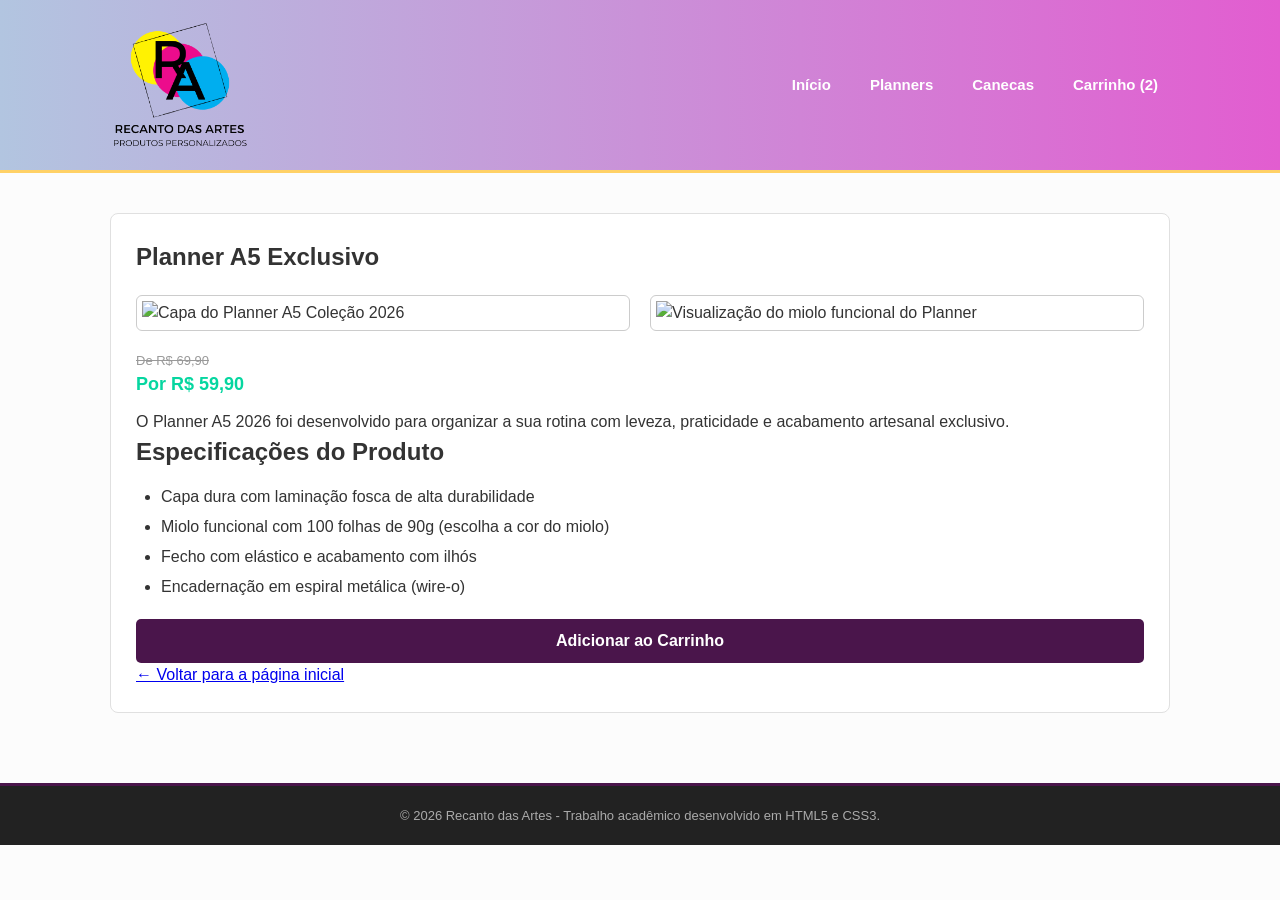
==== produto-planner.html @ 33c453b5 "Add files via upload" ====
<!DOCTYPE html>
<!-- O QUE FAZ: Avisa ao navegador que o documento foi escrito seguindo o padrao moderno do HTML5. -->
<!-- NO TRABALHO: Item obrigatorio para obter validacao W3C sem erros de sintaxe estrutural. -->

<html lang="pt-br">
<!-- O QUE FAZ: Elemento principal que envolve todo o conteudo do site e indica o idioma portugues do Brasil. -->
<!-- NO TRABALHO: Atende ao criterio de acessibilidade para que leitores de tela usem a entonacao e diccao corretas. -->

<head>
<!-- O QUE FAZ: Cabecalho tecnico onde ficam as instrucoes de configuracao que nao aparecem na tela para o usuario. -->
<!-- NO TRABALHO: Estrutura obrigatoria do DOM para metadados e chamadas de recursos externos. -->

    <meta charset="UTF-8">
    <!-- O QUE FAZ: Define o mapa de caracteres UTF-8, garantindo que letras acentuadas e cedilhas funcionem sem quebrar. -->
    <!-- NO TRABALHO: Obrigatorio para um documento HTML valido pelo validador oficial. -->

    <meta name="viewport" content="width=device-width, initial-scale=1.0">
    <!-- O QUE FAZ: Faz a pagina se ajustar a tela do celular e tablet sem que o usuario precise dar pinca de zoom. -->
    <!-- NO TRABALHO: Requisito essencial de responsividade mobile, que e o item de maior peso do trabalho. -->

    <title>Recanto das Artes | Planner A5 Exclusivo</title>
    <!-- O QUE FAZ: Titulo que fica escrito na aba superior do navegador. -->
    <!-- NO TRABALHO: Identificacao de pagina exigida no cabecalho tecnico. -->

    <link rel="stylesheet" href="estilo.css">
    <!-- O QUE FAZ: Faz a ligacao deste arquivo HTML com a folha de estilos externa estilo.css. -->
    <!-- NO TRABALHO: Cumpre o requisito de arquivo CSS externo unificado para todas as telas. -->

</head>
<!-- O QUE FAZ: Fecha a area tecnica de configuracoes. -->

<body>
<!-- O QUE FAZ: Inicio de todo o conteudo visual da pagina que o usuario enxerga. -->

    <!-- CABEÇALHO -->
    <header>
    <!-- O QUE FAZ: Tag semantica para delimitar o cabecalho superior do site. -->
    <!-- NO TRABALHO: Uso correto de semantica do HTML5; no CSS selecionamos por: header. -->

        <div class="barra-topo">
        <!-- O QUE FAZ: Caixa organizadora que segura a logo na esquerda e o menu na direita. -->
        <!-- NO TRABALHO: No CSS usamos display: flex nesta classe para alinhar logo e links lado a lado; seletor: .barra-topo. -->

            <div class="logo">
            <!-- O QUE FAZ: Caixa organizadora para conter a marca visual. -->
            <!-- NO TRABALHO: Seletor no CSS: .logo. -->

                <a href="index.html">
                <!-- O QUE FAZ: Transforma a imagem da logo em link clicavel para retornar ao inicio. -->
                <!-- NO TRABALHO: Link relativo interno; seletor no CSS: a. -->

                    <img src="img/01Logo.png" alt="Logotipo Recanto das Artes Produtos Personalizados">
                    <!-- O QUE FAZ: Carrega a imagem da logo e fornece a descricao alternativa no atributo alt. -->
                    <!-- NO TRABALHO: Obrigatorio para acessibilidade no W3C; seletor no CSS: .logo img. -->

                </a>
                <!-- O QUE FAZ: Fecha a tag de link da logo. -->

            </div>
            <!-- O QUE FAZ: Fecha a caixa delimitadora da logo. -->

            <nav>
            <!-- O QUE FAZ: Tag semantica simples destinada a conter o menu de navegacao. -->
            <!-- NO TRABALHO: Menu estruturado com a tag semantica padrao ensinada em aula; seletor no CSS: nav. -->

                <ul>
                <!-- O QUE FAZ: Lista nao-ordenada que organiza os links de navegacao. -->
                <!-- NO TRABALHO: Cumpre o requisito de utilizacao de listas; seletor no CSS: ul. -->

                    <li><a href="index.html">Início</a></li>
                    <!-- O QUE FAZ: Item da lista com link de navegacao para a vitrine principal. -->
                    <!-- NO TRABALHO: Navegacao entre paginas; seletor no CSS: nav > ul > li. -->

                    <li><a href="produto-planner.html">Planners</a></li>
                    <!-- O QUE FAZ: Link correspondente a pagina atual do Planner. -->
                    <!-- NO TRABALHO: Mantem o padrao da barra de navegacao em todas as telas. -->

                    <li><a href="produto-caneca.html">Canecas</a></li>
                    <!-- O QUE FAZ: Direciona diretamente para a pagina de detalhes da Caneca. -->
                    <!-- NO TRABALHO: Navegacao direta para o segundo produto detalhado. -->

                    <li><a href="carrinho.html">Carrinho (2)</a></li>
                    <!-- O QUE FAZ: Direciona para a tela do carrinho de compras. -->
                    <!-- NO TRABALHO: Cumpre o requisito de tela de carrinho com itens ficticios. -->

                </ul>
                <!-- O QUE FAZ: Fecha a lista de botoes do menu. -->

            </nav>
            <!-- O QUE FAZ: Fecha o bloco semantico de navegacao. -->

        </div>
        <!-- O QUE FAZ: Fecha a barra flexivel superior. -->

    </header>
    <!-- O QUE FAZ: Fecha o cabecalho completo. -->

    <!-- CONTEÚDO PRINCIPAL DO PRODUTO -->
    <main class="container">
    <!-- O QUE FAZ: main abriga o conteudo exclusivo desta pagina; container centraliza a largura maxima. -->
    <!-- NO TRABALHO: Tag semantica unica por documento HTML; seletores no CSS: main e .container. -->
        
        <article class="detalhe-produto">
        <!-- O QUE FAZ: Tag semantica para uma unidade de conteudo autocontida (o produto com ficha tecnica completa). -->
        <!-- NO TRABALHO: Semantica do HTML5 para ficha de produto; seletor no CSS: .detalhe-produto. -->

            <h1>Planner A5 Exclusivo</h1>
            <!-- O QUE FAZ: Titulo de nivel 1 que nomeia o produto principal da tela. -->
            <!-- NO TRABALHO: Hierarquia semantica correta com h1 unico; seletor no CSS: .detalhe-produto h1. -->

            <!-- GALERIA COM AS DUAS IMAGENS: CAPA E MIOLO -->
            <div class="produto-imagens">
            <!-- O QUE FAZ: Caixa em flexbox que alinha as duas fotos do produto lado a lado. -->
            <!-- NO TRABALHO: No CSS usa display: flex para galeria com quebra no mobile; seletor: .produto-imagens. -->

                <img src="img/Planner.jpg" alt="Capa do Planner A5 Coleção 2026">
                <!-- O QUE FAZ: Exibe a imagem frontal da capa com descricao acessivel no atributo alt. -->
                <!-- NO TRABALHO: Foto principal com caminho relativo; seletor no CSS: .produto-imagens img. -->

                <img src="img/Miolo-Planer.jpg" alt="Visualização do miolo funcional do Planner">
                <!-- O QUE FAZ: Exibe a segunda imagem detalhando o miolo interno do planner. -->
                <!-- NO TRABALHO: Cumpre o requisito de detalhamento visual com galeria de imagens do produto. -->

            </div>
            <!-- O QUE FAZ: Fecha a galeria de imagens. -->

            <div class="produto-informacoes">
            <!-- O QUE FAZ: Bloco que reune preco, texto descritivo, especificacoes e botao de compra. -->
            <!-- NO TRABALHO: Seletor no CSS: .produto-informacoes. -->

                <p class="preco-antigo">De R$ 69,90</p>
                <!-- O QUE FAZ: Exibe o preco original com formatacao riscada. -->
                <!-- NO TRABALHO: No CSS estilizamos com text-decoration: line-through; seletor: .preco-antigo. -->

                <p class="preco">Por R$ 59,90</p>
                <!-- O QUE FAZ: Exibe o preco promocional com destaque em verde e negrito. -->
                <!-- NO TRABALHO: Destaque de preco; seletor no CSS: .preco. -->
                
                <p>O Planner A5 2026 foi desenvolvido para organizar a sua rotina com leveza, praticidade e acabamento artesanal exclusivo.</p>
                <!-- O QUE FAZ: Paragrafo com texto descritivo do produto. -->
                <!-- NO TRABALHO: Elemento basico de texto; seletor no CSS: p. -->

                <h2>Especificações do Produto</h2>
                <!-- O QUE FAZ: Titulo de nivel 2 categorizando os detalhes tecnicos. -->
                <!-- NO TRABALHO: Hierarquia semantica de titulos subordinada ao h1; seletor no CSS: h2. -->

                <ul>
                <!-- O QUE FAZ: Lista nao-ordenada que organiza as caracteristicas do produto em topicos. -->
                <!-- NO TRABALHO: Requisito obrigatorio de uso de listas; seletor no CSS: ul. -->

                    <li>Capa dura com laminação fosca de alta durabilidade</li>
                    <!-- O QUE FAZ: Primeiro item tecnico da lista. -->
                    <!-- NO TRABALHO: Texto colocado estritamente dentro da tag li; seletor no CSS: li. -->

                    <li>Miolo funcional com 100 folhas de 90g (escolha a cor do miolo)</li>
                    <!-- O QUE FAZ: Segundo item tecnico da lista. -->

                    <li>Fecho com elástico e acabamento com ilhós</li>
                    <!-- O QUE FAZ: Terceiro item tecnico da lista. -->

                    <li>Encadernação em espiral metálica (wire-o)</li>
                    <!-- O QUE FAZ: Quarto item tecnico da lista. -->

                </ul>
                <!-- O QUE FAZ: Fecha a lista de especificacoes. -->

                <!-- BOTÃO DE ADICIONAR AO CARRINHO (LINK ESTILIZADO COM CLASSE .btn) -->
                <p>
                    <a href="carrinho.html" class="btn">Adicionar ao Carrinho</a>
                </p>
                <!-- O QUE FAZ: Link semantico que conduz para o carrinho, formatado visualmente como botao. -->
                <!-- NO TRABALHO: Substitui o uso de formularios desnecessarios; seletor no CSS: .btn. -->

                <p><a href="index.html">&larr; Voltar para a página inicial</a></p>
                <!-- O QUE FAZ: Link de retorno utilizando a entidade HTML &larr; para desenhar a seta para a esquerda. -->
                <!-- NO TRABALHO: Navegacao de volta para a vitrine; seletor no CSS: a. -->

            </div>
            <!-- O QUE FAZ: Fecha o bloco de informacoes do produto. -->

        </article>
        <!-- O QUE FAZ: Fecha o artigo de detalhe do produto. -->

    </main>
    <!-- O QUE FAZ: Fecha o conteudo principal. -->

    <!-- RODAPÉ -->
    <footer>
    <!-- O QUE FAZ: Tag semantica para delimitar a area de rodape do site. -->
    <!-- NO TRABALHO: Agrupa direitos autorais e informacoes institucionais; seletor no CSS: footer. -->

        <p>&copy; 2026 Recanto das Artes - Trabalho acadêmico desenvolvido em HTML5 e CSS3.</p>
        <!-- O QUE FAZ: Texto final com a entidade HTML &copy; para o simbolo de direitos autorais. -->
        <!-- NO TRABALHO: Uso correto de entidades no HTML. -->

    </footer>
    <!-- O QUE FAZ: Fecha o rodape. -->

</body>
<!-- O QUE FAZ: Fecha o corpo da pagina. -->
</html>
<!-- O QUE FAZ: Encerra formalmente o documento HTML. -->
---- estilo.css ----
/* ==========================================================================
   RECANTO DAS ARTES - FOLHA DE ESTILOS GERAL (estilo.css)
   Trabalho de Desenvolvimento para Web I - IFRS Canoas - Daiane Santos
   ========================================================================== */

/* --------------------------------------------------------------------------
   BLOCO 1: LIMPEZA DE ESPAÇOS E TEXTO GERAL DO SITE
   -------------------------------------------------------------------------- */

/* O seletor asterisco seleciona todas as tags que existem na página */
* {
    /* O QUE FAZ: Zera a margem externa padrão que o navegador coloca sozinho */
    /* NO TRABALHO: Prática obrigatória de reset CSS para evitar bordas brancas indesejadas */
    margin: 0;

    /* O QUE FAZ: Zera o espaço interno padrão para começar tudo alinhado do zero */
    /* NO TRABALHO: Limpeza inicial do modelo de caixa (Box Model) ensinado na aula 3 */
    padding: 0;

    /* O QUE FAZ: Faz a largura da caixa incluir a borda e o padding para nada estourar a tela */
    /* NO TRABALHO: Propriedade essencial de Box Model que impede quebras de layout na responsividade */
    box-sizing: border-box;
}

/* O seletor body formata o corpo inteiro da página */
body {
    /* O QUE FAZ: Define letras limpas e sem perninhas fáceis de ler na tela */
    /* NO TRABALHO: Aplicação de família tipográfica legível sem serifa via font-family */
    font-family: Arial, Helvetica, sans-serif;

    /* O QUE FAZ: Pinta o texto de cinza grafite escuro para não cansar a vista */
    /* NO TRABALHO: Definição de contraste acessível conforme diretrizes de usabilidade */
    color: #333333;

    /* O QUE FAZ: Coloca um fundo quase branco e limpo no site todo */
    /* NO TRABALHO: Cor de fundo neutra para destacar os cartões brancos e as fotos */
    background-color: #fcfcfc;

    /* O QUE FAZ: Dá um respiro de 150% entre uma linha e outra para o texto não embolar */
    /* NO TRABALHO: Controle de entrelinha vertical usando a propriedade line-height */
    line-height: 1.5;
}

/* --------------------------------------------------------------------------
   BLOCO 2: LIMITE CENTRAL DA TELA (CONTAINER)
   -------------------------------------------------------------------------- */

/* A classe .container segura o conteúdo no meio da tela */
.container {
    /* O QUE FAZ: Trava a largura máxima em 1100 pixels para não espalhar em telas gigantes */
    /* NO TRABALHO: Limitação de largura máxima de leitura ensinada nas aulas de layout */
    max-width: 1100px;

    /* O QUE FAZ: 0 em cima e auto dos lados centraliza o bloco exatamente no meio do monitor */
    /* NO TRABALHO: Técnica clássica ensinada pelo professor para centralização horizontal em bloco */
    margin: 0 auto;

    /* O QUE FAZ: Cria 20 pixels de respiro lateral para o texto não encostar no vidro da janela */
    /* NO TRABALHO: Espaçamento de respiro lateral para não quebrar a legibilidade em telas menores */
    padding: 20px;
}

/* --------------------------------------------------------------------------
   BLOCO 3: CABEÇALHO E MENU DO TOPO (FLEXBOX BÁSICO)
   -------------------------------------------------------------------------- */

/* A tag header desenha a faixa colorida superior */
header {
    /* O QUE FAZ: Cria o fundo em degradê do azul suave para o rosa */
    /* NO TRABALHO: Aplicação de cor moderna usando a função CSS linear-gradient */
    background: linear-gradient(to right, #b2c5e0, #e25dd0);

    /* O QUE FAZ: Desenha uma linha amarela grossa na base para fechar o topo */
    /* NO TRABALHO: Uso de borda decorativa sólida inferior (border-bottom) */
    border-bottom: 3px solid #ffd166;
}

/* A classe .barra-topo alinha a logo na esquerda e os botões na direita */
.barra-topo {
    /* O QUE FAZ: Deixa a barra na mesma largura máxima do miolo do site */
    /* NO TRABALHO: Alinhamento da barra superior com o container principal */
    max-width: 1100px;

    /* O QUE FAZ: Centraliza a barra no meio da tela */
    /* NO TRABALHO: Centralização de bloco com margens automáticas */
    margin: 0 auto;

    /* O QUE FAZ: Dá 15 pixels de respiro em cima/embaixo e 20 pixels dos lados */
    /* NO TRABALHO: Preenchimento interno do cabeçalho */
    padding: 15px 20px;

    /* O QUE FAZ: Ativa o Flexbox básico para colocar logo e menu lado a lado */
    /* NO TRABALHO: Cumpre o requisito obrigatório de uso de Flexbox no alinhamento */
    display: flex;

    /* O QUE FAZ: Separa os dois lados: logo na esquerda e menu na direita */
    /* NO TRABALHO: Distribuição dos eixos horizontais com justify-content: space-between */
    justify-content: space-between;

    /* O QUE FAZ: Nivela o menu na altura do meio da logo */
    /* NO TRABALHO: Alinhamento vertical perfeito de itens com align-items: center */
    align-items: center;
}

/* Imagem da logomarca */
.logo img {
    /* O QUE FAZ: Altura grande e equilibrada para não empurrar o menu para baixo */
    /* NO TRABALHO: Dimensionamento de imagem vetorial/bitmap sem distorção */
    height: 140px;

    /* O QUE FAZ: Mantém a proporção da imagem sem achatar nem esticar */
    /* NO TRABALHO: Regra clássica de proporção natural de imagem */
    width: auto;

    /* O QUE FAZ: Tira o espaço invisível que imagens deixam por baixo */
    /* NO TRABALHO: Conversão de imagem para bloco para eliminar linha residual de texto */
    display: block;
}

/* Lista não-ordenada com os links do menu */
nav > ul {
    /* O QUE FAZ: Remove as bolinhas pretas padrão da lista */
    /* NO TRABALHO: Limpeza de marcadores de lista não-ordenada (ul) */
    list-style-type: none;

    /* O QUE FAZ: Coloca os botões um ao lado do outro na horizontal */
    /* NO TRABALHO: Transformação da lista vertical em barra horizontal via Flexbox */
    display: flex;

    /* O QUE FAZ: Espaço de 15 pixels entre cada botão do menu */
    /* NO TRABALHO: Espaçamento entre itens flexíveis usando a propriedade gap */
    gap: 15px;

    /* O QUE FAZ: Mantém todos os botões retos na mesma linha */
    /* NO TRABALHO: Nivelamento vertical dos elementos da lista */
    align-items: center;
}

/* Texto de cada link dentro do menu */
nav > ul > li > a {
    /* O QUE FAZ: Pinta o texto do botão na cor branca */
    /* NO TRABALHO: Cor tipográfica com alto contraste sobre o cabeçalho escuro */
    color: #ffffff;

    /* O QUE FAZ: Tira o risco sublinhado padrão dos links */
    /* NO TRABALHO: Remoção de sublinhado padrão de links com text-decoration: none */
    text-decoration: none;

    /* O QUE FAZ: Deixa a letra em negrito para ficar bem visível */
    /* NO TRABALHO: Destaque de peso visual com font-weight: bold */
    font-weight: bold;

    /* O QUE FAZ: Define o tamanho da letra do botão */
    /* NO TRABALHO: Escala tipográfica adequada para botões de navegação */
    font-size: 15px;

    /* O QUE FAZ: Cria uma almofadinha clicável em volta da palavra */
    /* NO TRABALHO: Área de toque e clique acessível (Hit Area) com padding */
    padding: 8px 12px;

    /* O QUE FAZ: Arredonda levemente os 4 cantos do botão */
    /* NO TRABALHO: Cantos curvos através da propriedade border-radius */
    border-radius: 4px;

    /* O QUE FAZ: Faz a cor mudar macio e devagar quando passa o mouse */
    /* NO TRABALHO: Transição suave de estados de interação via transition */
    transition: background-color 0.3s ease;
}

/* Efeito ao passar o cursor do mouse no link do menu */
nav > ul > li > a:hover {
    /* O QUE FAZ: Cria um fundinho branco transparente como um vidro */
    /* NO TRABALHO: Efeito de destaque ao passar o cursor com pseudo-classe :hover */
    background-color: rgba(255, 255, 255, 0.2);

    /* O QUE FAZ: Muda a letrinha para a cor amarela da paleta */
    /* NO TRABALHO: Mudança de cor interativa para feedback visual do usuário */
    color: #ffd166;
}

/* --------------------------------------------------------------------------
   BLOCO 4: FAIXA DE APRESENTAÇÃO E BOAS-VINDAS (DESTAQUE)
   -------------------------------------------------------------------------- */

/* A classe .destaque formata a faixa logo abaixo do cabeçalho */
.destaque {
    /* O QUE FAZ: Fundo clarinho em degradê diagonal */
    /* NO TRABALHO: Uso de degradê angular para enriquecimento estético da página */
    background: linear-gradient(135deg, #f8edeb, #fae1dd);

    /* O QUE FAZ: Centraliza todas as frases no meio */
    /* NO TRABALHO: Alinhamento horizontal de tipografia via text-align: center */
    text-align: center;

    /* O QUE FAZ: Espaço interno: 40px em cima/embaixo e 20px dos lados */
    /* NO TRABALHO: Respiro interno com modelo de caixa */
    padding: 40px 20px;

    /* O QUE FAZ: Linha cinza clara separando a faixa da vitrine */
    /* NO TRABALHO: Borda divisória de seções para organização visual */
    border-bottom: 1px solid #e0e0e0;
}

/* O título principal h1 dentro do destaque */
.destaque h1 {
    /* O QUE FAZ: Letra grande de manchete para o título mais importante */
    /* NO TRABALHO: Hierarquia tipográfica dominante para o único h1 da página */
    font-size: 28px;

    /* O QUE FAZ: Cor roxa da identidade da marca */
    /* NO TRABALHO: Aplicação de cor primária institucional */
    color: #4a154b;

    /* O QUE FAZ: Empurra a frase de baixo para não ficarem coladas */
    /* NO TRABALHO: Margem inferior separando títulos e parágrafos */
    margin-bottom: 10px;

    /* O QUE FAZ: Sombrinha suave atrás da letra para dar relevo */
    /* NO TRABALHO: Uso de text-shadow para legibilidade e profundidade */
    text-shadow: 1px 1px 2px rgba(0, 0, 0, 0.1);
}

/* Frase explicativa embaixo do título */
.destaque p {
    /* O QUE FAZ: Tamanho confortável da letra para ler a frase */
    /* NO TRABALHO: Tipografia de suporte legível para texto descritivo */
    font-size: 16px;

    /* O QUE FAZ: Tom cinza médio para diferenciar do título */
    /* NO TRABALHO: Diferenciação hierárquica por meio da cor do texto */
    color: #555555;
}

/* --------------------------------------------------------------------------
   BLOCO 5: TÍTULOS DE SEÇÕES COM A BARRINHA LATERAL
   -------------------------------------------------------------------------- */

/* A classe .titulo-secao organiza os subtítulos h2 */
.titulo-secao {
    /* O QUE FAZ: Tamanho intermediário para os subtítulos das seções */
    /* NO TRABALHO: Hierarquia de segundo nível (h2) padronizada no site todo */
    font-size: 22px;

    /* O QUE FAZ: Cor roxa da marca */
    /* NO TRABALHO: Consistência cromática nos títulos de seção */
    color: #4a154b;

    /* O QUE FAZ: Margem de 30px no topo, 0 na direita, 20px embaixo e 0 na esquerda */
    /* NO TRABALHO: Espaçamento rítmico entre seções com a notação simplificada de margin */
    margin: 30px 0 20px 0;

    /* O QUE FAZ: Desenha a barra vertical sólida roxa de 5 pixels no lado esquerdo */
    /* NO TRABALHO: Elemento gráfico decorativo usando border-left sólido */
    border-left: 5px solid #4a154b;

    /* O QUE FAZ: Afasta a primeira letra em 10px para não bater na barrinha roxa */
    /* NO TRABALHO: Preenchimento à esquerda para não sobrepor texto e borda */
    padding-left: 10px;
}

/* --------------------------------------------------------------------------
   BLOCO 6: VITRINE DE PRODUTOS (CSS GRID)
   -------------------------------------------------------------------------- */

/* A classe .vitrine organiza a grade com os 4 produtos */
.vitrine {
    /* O QUE FAZ: Ativa o CSS Grid para organizar os cartões em colunas retas */
    /* NO TRABALHO: Cumpre o requisito obrigatório de uso de CSS Grid no trabalho */
    display: grid;

    /* O QUE FAZ: Cria 4 colunas de larguras rigorosamente iguais usando frações (1fr) */
    /* NO TRABALHO: Definição de grade com a função repeat e frações proporcionais */
    grid-template-columns: repeat(4, 1fr);

    /* O QUE FAZ: Deixa 20 pixels de espaço livre entre um produto e outro */
    /* NO TRABALHO: Espaçamento regular entre colunas e linhas da grade */
    gap: 20px;

    /* O QUE FAZ: Deixa 40 pixels de espaço sobrando embaixo antes da próxima seção */
    /* NO TRABALHO: Separação inferior entre a vitrine e a seção seguinte */
    margin-bottom: 40px;
}

/* A classe .card formata o quadradinho branco individual de cada produto */
.card {
    /* O QUE FAZ: Fundo branco puro para destacar do fundo cinza do site */
    /* NO TRABALHO: Cor de fundo de cartões de conteúdo */
    background-color: #ffffff;

    /* O QUE FAZ: Linha cinza clarinha de contorno em volta do cartão */
    /* NO TRABALHO: Borda fina para delimitação de unidade de conteúdo */
    border: 1px solid #dddddd;

    /* O QUE FAZ: Arredonda os 4 cantos do cartão em 8 pixels */
    /* NO TRABALHO: Suavização de cantos com border-radius */
    border-radius: 8px;

    /* O QUE FAZ: Margem interna para o conteúdo não tocar na borda */
    /* NO TRABALHO: Padding interno para manter respiro nas bordas do cartão */
    padding: 15px;

    /* O QUE FAZ: Flexbox interno: organiza foto, nome, preço e botão em coluna */
    /* NO TRABALHO: Uso de Flexbox aninhado dentro de itens de CSS Grid */
    display: flex;

    /* O QUE FAZ: Empilha tudo de cima para baixo */
    /* NO TRABALHO: Orientação vertical de elementos flexíveis */
    flex-direction: column;

    /* O QUE FAZ: Serve de parede/base fixa para colar a etiqueta de promoção */
    /* NO TRABALHO: Uso de position: relative como base de coordenada para elementos absolutos */
    position: relative;

    /* O QUE FAZ: Sombrinha leve no chão do cartão dando sensação de relevo */
    /* NO TRABALHO: Efeito de profundidade visual com box-shadow suave */
    box-shadow: 0 2px 5px rgba(0, 0, 0, 0.05);

    /* O QUE FAZ: Faz a caixinha subir de forma suave ao passar o mouse */
    /* NO TRABALHO: Transição simultânea de movimento e sombra */
    transition: transform 0.3s ease, box-shadow 0.3s ease;
}

/* Efeito ao passar o cursor do mouse no cartão do produto */
.card:hover {
    /* O QUE FAZ: Aumenta a caixinha em 3% do seu tamanho natural */
    /* NO TRABALHO: Transformação visual interativa com transform: scale */
    transform: scale(1.03);

    /* O QUE FAZ: Escurece a sombra simulando que a caixinha flutuou */
    /* NO TRABALHO: Feedback de elevação visual no estado :hover */
    box-shadow: 0 6px 15px rgba(0, 0, 0, 0.12);
}

/* A foto dentro do cartão */
.card img {
    /* O QUE FAZ: Faz a foto ocupar toda a largura disponível de dentro do cartão */
    /* NO TRABALHO: Ajuste de imagem fluida à largura total do elemento pai */
    width: 100%;

    /* O QUE FAZ: Trava a altura em 220 pixels para todas as fotos ficarem na mesma linha */
    /* NO TRABALHO: Padronização de altura em catálogos de produtos */
    height: 220px;

    /* O QUE FAZ: Protege a foto para não cortar, esticar nem deformar */
    /* NO TRABALHO: Enquadramento correto com object-fit: contain */
    object-fit: contain;

    /* O QUE FAZ: Arredonda levemente os 4 cantinhos da foto */
    /* NO TRABALHO: Detalhe de acabamento nos cantos das fotos */
    border-radius: 4px;

    /* O QUE FAZ: Empurra o título do produto para baixo */
    /* NO TRABALHO: Margem inferior separando imagem de texto */
    margin-bottom: 12px;
}

/* O título h3 com o nome do produto */
.card h3 {
    /* O QUE FAZ: Define o tamanho da letra do nome do item */
    /* NO TRABALHO: Hierarquia de títulos subordinada para itens individuais */
    font-size: 18px;

    /* O QUE FAZ: Cor escura para leitura nítida */
    /* NO TRABALHO: Tipografia escura de alto contraste */
    color: #333333;

    /* O QUE FAZ: Espaço abaixo do nome */
    /* NO TRABALHO: Margem separando o título da descrição */
    margin-bottom: 8px;

    /* O QUE FAZ: Reserva espaço para até 2 linhas para os cartões continuarem nivelados */
    /* NO TRABALHO: Uso de altura mínima (min-height) para nivelamento visual de blocos */
    min-height: 48px;
}

/* A frase de descrição simples dentro do cartão */
.card p:not(.preco):not(.preco-antigo) {
    /* O QUE FAZ: Letra um pouco menor para a frase explicativa */
    /* NO TRABALHO: Tipografia secundária para textos descritivos */
    font-size: 13px;

    /* O QUE FAZ: Tom cinza de leitura agradável */
    /* NO TRABALHO: Cor suavizada para diferenciar descrição de preços */
    color: #666666;

    /* O QUE FAZ: Espaço abaixo do texto */
    /* NO TRABALHO: Margem inferior de espaçamento */
    margin-bottom: 12px;

    /* O QUE FAZ: Estica o texto ocupando o espaço vazio e empurra preço e botão para o rodapé alinhado */
    /* NO TRABALHO: Propriedade flex-grow para absorver espaço livre e alinhar os rodapés dos cartões */
    flex-grow: 1;
}

/* O preço original riscado da promoção */
.preco-antigo {
    /* O QUE FAZ: Letra menor para valor antigo */
    /* NO TRABALHO: Tipografia de valor tachado */
    font-size: 13px;

    /* O QUE FAZ: Cinza clarinho parecendo apagado */
    /* NO TRABALHO: Cor apagada indicando valor anterior */
    color: #999999;

    /* O QUE FAZ: Risca o número ao meio como etiqueta antiga de loja */
    /* NO TRABALHO: Efeito de texto riscado usando text-decoration: line-through */
    text-decoration: line-through;

    /* O QUE FAZ: Reserva o espaço mesmo nos produtos que não têm promoção */
    /* NO TRABALHO: Altura mínima para manter os preços alinhados em todos os cards */
    min-height: 18px;

    /* O QUE FAZ: Fica em sua própria linha sozinho */
    /* NO TRABALHO: Comportamento em bloco para isolamento de linha */
    display: block;
}

/* O preço real de venda */
.preco {
    /* O QUE FAZ: Letra grande para destacar o valor do produto */
    /* NO TRABALHO: Destaque de escala tipográfica para conversão comercial */
    font-size: 18px;

    /* O QUE FAZ: Letra gordinha em negrito */
    /* NO TRABALHO: Negrito forte para chamar a atenção imediata do usuário */
    font-weight: bold;

    /* O QUE FAZ: Cor verde chamativa indicando valor de compra */
    /* NO TRABALHO: Psicologia das cores aplicada a compras (tom verde de confirmação) */
    color: #06d6a0;

    /* O QUE FAZ: Espaço separando o preço do botão */
    /* NO TRABALHO: Margem inferior separando o preço da ação de compra */
    margin-bottom: 12px;

    /* O QUE FAZ: Fica em sua própria linha sozinho */
    /* NO TRABALHO: Exibição em bloco */
    display: block;
}

/* --------------------------------------------------------------------------
   BLOCO 7: ETIQUETA COLORIDA DE PROMOÇÃO
   -------------------------------------------------------------------------- */

/* A classe .etiqueta é o selinho colado em cima da foto */
.etiqueta {
    /* O QUE FAZ: Solta o elemento para andar livre pelas coordenadas do cartão pai */
    /* NO TRABALHO: Cumpre a técnica ensinada de posicionamento absoluto relativo ao card */
    position: absolute;

    /* O QUE FAZ: Cola a etiqueta a 10 pixels de distância do teto do cartão */
    /* NO TRABALHO: Coordenada vertical do elemento flutuante */
    top: 10px;

    /* O QUE FAZ: Cola a etiqueta a 10 pixels de distância da margem direita do cartão */
    /* NO TRABALHO: Coordenada horizontal do elemento flutuante */
    right: 10px;

    /* O QUE FAZ: Pinta o fundo de vermelho/coral chamativo de atenção */
    /* NO TRABALHO: Destaque cromático de aviso/oferta */
    background-color: #ef476f;

    /* O QUE FAZ: Letras brancas para contraste nítido */
    /* NO TRABALHO: Alto contraste de acessibilidade para texto pequeno */
    color: #ffffff;

    /* O QUE FAZ: Letra pequena e compacta para não tapar a imagem */
    /* NO TRABALHO: Escala tipográfica compacta de etiqueta */
    font-size: 11px;

    /* O QUE FAZ: Letra em negrito */
    /* NO TRABALHO: Legibilidade aumentada com negrito */
    font-weight: bold;

    /* O QUE FAZ: Dá o formato de pílula ao redor da palavra */
    /* NO TRABALHO: Preenchimento interno para formato de selo */
    padding: 4px 8px;

    /* O QUE FAZ: Arredonda os cantinhos da etiqueta */
    /* NO TRABALHO: Cantos arredondados */
    border-radius: 4px;

    /* O QUE FAZ: Garante que a etiqueta fique por cima da foto e não escondida atrás */
    /* NO TRABALHO: Controle de sobreposição de camadas em eixos tridimensionais com z-index */
    z-index: 2;
}

/* --------------------------------------------------------------------------
   BLOCO 8: BOTÕES GERAIS DO SITE (.btn)
   -------------------------------------------------------------------------- */

/* A classe .btn transforma o link em formato de botão */
.btn {
    /* O QUE FAZ: Faz o link ocupar a linha inteira */
    /* NO TRABALHO: Transformação de elemento em linha (inline) para bloco */
    display: block;

    /* O QUE FAZ: Ocupa 100% da largura de dentro do cartão */
    /* NO TRABALHO: Largura fluida total */
    width: 100%;

    /* O QUE FAZ: Escreve a frase bem no meio do botão */
    /* NO TRABALHO: Centralização de texto em botões */
    text-align: center;

    /* O QUE FAZ: Fundo roxo combinando com a marca */
    /* NO TRABALHO: Cor de fundo de ação principal */
    background-color: #4a154b;

    /* O QUE FAZ: Letra branca */
    /* NO TRABALHO: Contraste de cor sobre fundo escuro */
    color: #ffffff;

    /* O QUE FAZ: Tira o risco sublinhado por ser um link */
    /* NO TRABALHO: Remoção de sublinhado padrão */
    text-decoration: none;

    /* O QUE FAZ: Letra em negrito */
    /* NO TRABALHO: Destaque de texto do botão */
    font-weight: bold;

    /* O QUE FAZ: Altura confortável para o clique do dedo ou mouse */
    /* NO TRABALHO: Área de clique respeitando diretrizes ergonômicas de interface */
    padding: 10px 15px;

    /* O QUE FAZ: Cantos curvos no contorno */
    /* NO TRABALHO: Cantos arredondados de botão */
    border-radius: 5px;

    /* O QUE FAZ: Tira bordas cinzas padrão */
    /* NO TRABALHO: Limpeza de bordas automáticas */
    border: none;

    /* O QUE FAZ: Transforma a seta do mouse na mãozinha de clique */
    /* NO TRABALHO: Indicação de interatividade ao passar o cursor */
    cursor: pointer;

    /* O QUE FAZ: Trava o botão sempre na última linha da base do cartão */
    /* NO TRABALHO: Margem superior automática que cola o item no rodapé via Flexbox */
    margin-top: auto;

    /* O QUE FAZ: Transição suave de cor ao passar o mouse */
    /* NO TRABALHO: Animação suave entre estados normais e :hover */
    transition: background-color 0.2s ease;
}

/* Efeito ao passar o cursor sobre o botão */
.btn:hover {
    /* O QUE FAZ: Clareia o tom roxo avisando que o botão pode ser clicado */
    /* NO TRABALHO: Feedback visual obrigatório de interação em botões */
    background-color: #6b1d6d;
}

/* --------------------------------------------------------------------------
   BLOCO 9: VÍDEO DO YOUTUBE
   -------------------------------------------------------------------------- */

/* Espaço da seção de vídeo */
.video-secao {
    /* O QUE FAZ: Margem de 40 pixels sobrando antes da tabela de prazos */
    /* NO TRABALHO: Separação inferior entre blocos semânticos */
    margin-bottom: 40px;
}

/* Caixa que centraliza o reprodutor */
.video-container {
    /* O QUE FAZ: Ativa o Flexbox para alinhamento */
    /* NO TRABALHO: Uso de contêiner flexível para centralização de mídia */
    display: flex;

    /* O QUE FAZ: Coloca o vídeo no centro exato da tela na horizontal */
    /* NO TRABALHO: Alinhamento no eixo principal com justify-content: center */
    justify-content: center;

    /* O QUE FAZ: Nivelamento vertical */
    /* NO TRABALHO: Alinhamento no eixo cruzado com align-items: center */
    align-items: center;
}

/* Moldura do vídeo iframe */
.video-container iframe {
    /* O QUE FAZ: Impede que o reprodutor estoure as laterais em celulares */
    /* NO TRABALHO: Regra de responsividade para elementos incorporados (iframe) */
    max-width: 100%;

    /* O QUE FAZ: Borda cinza clara sólida de 2 pixels em volta do vídeo */
    /* NO TRABALHO: Moldura visual para destacar a mídia incorporada */
    border: 2px solid #e0e0e0;

    /* O QUE FAZ: Cantos curvos combinando com os cartões da vitrine */
    /* NO TRABALHO: Consistência de bordas curvas no layout */
    border-radius: 8px;
}

/* --------------------------------------------------------------------------
   BLOCO 10: TABELAS COM LINHAS EVIDENTES (PRAZOS E CARRINHO)
   -------------------------------------------------------------------------- */

/* Formatação compartilhada pelas duas tabelas */
.tabela-prazos,
.tabela-carrinho {
    /* O QUE FAZ: A tabela se estica em 100% da largura do miolo */
    /* NO TRABALHO: Ocupação total da largura do container */
    width: 100%;

    /* O QUE FAZ: Junta as bordas das células formando uma linha de grade única */
    /* NO TRABALHO: Propriedade essencial de tabelas que une as bordas em linha contínua */
    border-collapse: collapse;

    /* O QUE FAZ: Espaço de 10 pixels abaixo do título da seção */
    /* NO TRABALHO: Margem superior de afastamento */
    margin-top: 10px;

    /* O QUE FAZ: Espaço de 30 pixels antes da próxima linha do site */
    /* NO TRABALHO: Margem inferior da tabela */
    margin-bottom: 30px;

    /* O QUE FAZ: Fundo branco puro para as células */
    /* NO TRABALHO: Cor de fundo interna da tabela */
    background-color: #ffffff;
}

/* As células individuais (th e td) com as linhas da grade evidentes */
.tabela-prazos th,
.tabela-prazos td,
.tabela-carrinho th,
.tabela-carrinho td {
    /* O QUE FAZ: Borda cinza nítida desenhada em volta de cada célula */
    /* NO TRABALHO: Definição obrigatória de bordas para grade de dados evidente */
    border: 1px solid #b0b0b0;

    /* O QUE FAZ: Espaço interno de 12px para o texto não bater nas grades */
    /* NO TRABALHO: Preenchimento de células para legibilidade confortável */
    padding: 12px;

    /* O QUE FAZ: Alinha as palavras à esquerda */
    /* NO TRABALHO: Alinhamento textual padronizado à esquerda */
    text-align: left;
}

/* Cabeçalho superior da tabela */
.tabela-prazos thead tr,
.tabela-carrinho thead tr {
    /* O QUE FAZ: Fundo roxo para destacar os títulos das colunas */
    /* NO TRABALHO: Destaque de cabeçalho de tabela semântica (thead) */
    background-color: #4a154b;

    /* O QUE FAZ: Letras brancas para leitura fácil */
    /* NO TRABALHO: Contraste de texto em células th */
    color: #ffffff;
}

/* Efeito zebrado nas linhas pares */
.tabela-prazos tbody tr:nth-child(even),
.tabela-carrinho tbody tr:nth-child(even) {
    /* O QUE FAZ: Pinta as linhas pares de cinza clarinho para guiar a leitura */
    /* NO TRABALHO: Uso da pseudo-classe estrutural :nth-child(even) para listagem zebrada */
    background-color: #f2f2f2;
}

/* Linha final de total da tabela do carrinho */
.tabela-carrinho tfoot tr {
    /* O QUE FAZ: Fundo cinza um pouco mais escuro destacando a linha da soma */
    /* NO TRABALHO: Estilização do rodapé semântico de tabela (tfoot) */
    background-color: #e0e0e0;

    /* O QUE FAZ: Deixa os números somados em negrito */
    /* NO TRABALHO: Destaque de resultado final */
    font-weight: bold;
}

/* --------------------------------------------------------------------------
   BLOCO 11: SEÇÃO DE ATENDIMENTO E CARTÃO ESTÁTICO DE CONTATO
   -------------------------------------------------------------------------- */

/* Espaço da seção de atendimento */
.atendimento-secao {
    /* O QUE FAZ: Espaço sobrando antes do rodapé */
    /* NO TRABALHO: Margem inferior separando o canal de atendimento do rodapé final */
    margin-bottom: 40px;
}

/* Frase explicativa antes do cartão */
.atendimento-secao p {
    /* O QUE FAZ: Afasta o texto do cartão de contato */
    /* NO TRABALHO: Espaçamento de parágrafo descritivo */
    margin-bottom: 15px;

    /* O QUE FAZ: Tom cinza confortável para leitura */
    /* NO TRABALHO: Cor neutra de leitura */
    color: #555555;
}

/* Caixa estática visual de contato */
.cartao-contato {
    /* O QUE FAZ: Coloca o ícone e o número lado a lado no mesmo bloco */
    /* NO TRABALHO: Uso de Flexbox em linha para alinhamento estático sem tags de link */
    display: inline-flex;

    /* O QUE FAZ: Nivela a altura do texto com o meio do ícone */
    /* NO TRABALHO: Alinhamento vertical centralizado de itens flexíveis */
    align-items: center;

    /* O QUE FAZ: Espaço de 10 pixels entre o ícone e o texto */
    /* NO TRABALHO: Espaço interno entre imagem e texto com gap */
    gap: 10px;

    /* O QUE FAZ: Fundo verde suave para identificar o tema de atendimento */
    /* NO TRABALHO: Cor de fundo suave com contraste para texto escuro */
    background-color: #e8f8f0;

    /* O QUE FAZ: Borda verde fina ao redor do cartão */
    /* NO TRABALHO: Delimitação de caixa com border sólida de 1 pixel */
    border: 1px solid #25d366;

    /* O QUE FAZ: Letras em tom verde escuro para leitura nítida */
    /* NO TRABALHO: Cor do texto com alto contraste */
    color: #128c7e;

    /* O QUE FAZ: Letra em negrito */
    /* NO TRABALHO: Destaque visual dos dígitos do telefone */
    font-weight: bold;

    /* O QUE FAZ: Tamanho de fonte legível para o cartão */
    /* NO TRABALHO: Escala tipográfica confortável */
    font-size: 16px;

    /* O QUE FAZ: Espaçamento interno de respiro dentro da caixinha */
    /* NO TRABALHO: Preenchimento interno do Box Model */
    padding: 10px 18px;

    /* O QUE FAZ: Arredonda suavemente os 4 cantos do cartão */
    /* NO TRABALHO: Cantos arredondados com border-radius */
    border-radius: 6px;
}

/* O ícone do WhatsApp dentro do cartão */
.cartao-contato img {
    /* O QUE FAZ: Fixa a largura do ícone em 24 pixels */
    /* NO TRABALHO: Dimensionamento de largura de ícone proporcional */
    width: 24px;

    /* O QUE FAZ: Fixa a altura do ícone em 24 pixels para ser quadrado */
    /* NO TRABALHO: Dimensionamento de altura igual para manter proporção 1:1 */
    height: 24px;

    /* O QUE FAZ: Tira espaços residuais na base da imagem */
    /* NO TRABALHO: Eliminação de espaço em linha de imagens */
    display: block;
}

/* --------------------------------------------------------------------------
   BLOCO 12: PÁGINAS DE DETALHES COM FOTOS LADO A LADO
   -------------------------------------------------------------------------- */

/* A ficha inteira do produto */
.detalhe-produto {
    /* O QUE FAZ: Fundo branco limpo para a ficha do produto */
    /* NO TRABALHO: Cor de fundo de artigo semântico autocontido (article) */
    background-color: #ffffff;

    /* O QUE FAZ: Borda cinza suave de 1 pixel em volta da ficha inteira */
    /* NO TRABALHO: Delimitação visual da ficha do produto */
    border: 1px solid #e0e0e0;

    /* O QUE FAZ: Cantos arredondados de 8 pixels */
    /* NO TRABALHO: Padrão consistente de cantos arredondados */
    border-radius: 8px;

    /* O QUE FAZ: Espaçamento interno amplo de 25 pixels */
    /* NO TRABALHO: Preenchimento generoso para página de detalhes */
    padding: 25px;

    /* O QUE FAZ: Distância da barra do cabeçalho */
    /* NO TRABALHO: Margem superior separando a ficha da barra do topo */
    margin-top: 20px;
}

/* Caixa com as duas fotos do produto */
.produto-imagens {
    /* O QUE FAZ: Ativa o Flexbox para colocar a foto 1 e a foto 2 lado a lado na mesma linha */
    /* NO TRABALHO: Cumpre o requisito de galeria flexível em linha horizontal */
    display: flex;

    /* O QUE FAZ: Deixa 20 pixels de espaço livre entre uma foto e a outra */
    /* NO TRABALHO: Espaçamento entre as duas fotos da galeria */
    gap: 20px;

    /* O QUE FAZ: 20 pixels de espaço livre acima e abaixo da galeria de fotos */
    /* NO TRABALHO: Margens verticais separando título e especificações */
    margin: 20px 0;

    /* O QUE FAZ: Permite que uma foto desça para baixo da outra caso a tela seja estreita */
    /* NO TRABALHO: Quebra flexível de linha com flex-wrap para responsividade */
    flex-wrap: wrap;
}

/* As duas fotos dentro da seção de detalhes */
.produto-imagens img {
    /* O QUE FAZ: Faz cada foto ocupar exatamente a metade da tela descontando o vão do meio */
    /* NO TRABALHO: Cálculo preciso de largura de 50% com a função CSS calc() */
    width: calc(50% - 10px);

    /* O QUE FAZ: Trava a altura em 400 pixels para fotos compridas não ocuparem a tela toda */
    /* NO TRABALHO: Limitação de altura máxima vertical (max-height) */
    max-height: 400px;

    /* O QUE FAZ: Mantém a proporção real da foto sem achatar nem cortar */
    /* NO TRABALHO: Ajuste proporcional sem distorção com object-fit: contain */
    object-fit: contain;

    /* O QUE FAZ: Moldura cinza nítida em volta da imagem */
    /* NO TRABALHO: Borda sólida de moldura visual */
    border: 1px solid #cccccc;

    /* O QUE FAZ: Cantinhos curvos na foto */
    /* NO TRABALHO: Cantos suavizados da moldura */
    border-radius: 6px;

    /* O QUE FAZ: Respiro interno branco que atua como moldura de quadro */
    /* NO TRABALHO: Margem interna simulando acabamento de paspatur */
    padding: 5px;

    /* O QUE FAZ: Garante o fundo branco da moldura */
    /* NO TRABALHO: Cor de fundo de imagem */
    background-color: #ffffff;
}

/* Lista de características técnicas do produto */
.produto-informacoes ul {
    /* O QUE FAZ: Empurra a lista para a direita para caber o recuo das bolinhas */
    /* NO TRABALHO: Recuo e margem padronizados para listas técnicas em páginas de detalhes */
    margin: 15px 0 20px 25px;
}

/* Cada linha da lista técnica */
.produto-informacoes ul li {
    /* O QUE FAZ: Deixa 6 pixels de espaço entre uma linha e outra para não embolar */
    /* NO TRABALHO: Espaçamento vertical entre tópicos da lista de especificações */
    margin-bottom: 6px;
}

/* --------------------------------------------------------------------------
   BLOCO 13: RODAPÉ DO SITE
   -------------------------------------------------------------------------- */

/* Faixa de encerramento no final da página */
footer {
    /* O QUE FAZ: Fundo quase preto para fechar o site com peso visual */
    /* NO TRABALHO: Cor de fundo escuro contrastante para área institucional final */
    background-color: #222222;

    /* O QUE FAZ: Letras em tom cinza claro para leitura limpa */
    /* NO TRABALHO: Contraste suave em rodapé */
    color: #aaaaaa;

    /* O QUE FAZ: Centraliza os direitos autorais no meio da faixa */
    /* NO TRABALHO: Alinhamento central de informações de copyright */
    text-align: center;

    /* O QUE FAZ: Preenchimento interno confortável de 20 pixels */
    /* NO TRABALHO: Altura e respiro interno do rodapé */
    padding: 20px;

    /* O QUE FAZ: Afasta o rodapé do conteúdo de cima em 50 pixels */
    /* NO TRABALHO: Margem superior afastando o footer do miolo do site */
    margin-top: 50px;

    /* O QUE FAZ: Letra pequena padrão de notas de rodapé */
    /* NO TRABALHO: Tipografia de menor peso visual para dados legais e créditos */
    font-size: 13px;

    /* O QUE FAZ: Linha sólida roxa de 3 pixels no topo para arrematar o layout */
    /* NO TRABALHO: Borda superior decorativa consistente com a paleta da identidade */
    border-top: 3px solid #4a154b;
}

/* --------------------------------------------------------------------------
   BLOCO 14: RESPONSIVIDADE PARA CELULAR (MEDIA QUERY)
   -------------------------------------------------------------------------- */

/* Esta regra só é ativada quando a tela for de 768 pixels ou menor (telas de celular) */
@media (max-width: 768px) {

    /* Cabeçalho no celular: empilha a logo em cima do menu */
    .barra-topo {
        /* O QUE FAZ: Muda o Flexbox para coluna, empilhando a logo sobre o menu */
        /* NO TRABALHO: Reorganização do cabeçalho para telas verticais com flex-direction */
        flex-direction: column;

        /* O QUE FAZ: Deixa 15 pixels de espaço vertical entre a logo e a lista do menu */
        /* NO TRABALHO: Espaçamento entre os blocos empilhados */
        gap: 15px;

        /* O QUE FAZ: Centraliza tudo no meio da tela do celular */
        /* NO TRABALHO: Alinhamento centralizado para leitura em smartphones */
        text-align: center;
    }

    /* Links do menu no celular */
    nav > ul {
        /* O QUE FAZ: Empilha os botões de navegação um embaixo do outro no celular */
        /* NO TRABALHO: Menu vertical empilhado para facilitar o toque do dedo */
        flex-direction: column;

        /* O QUE FAZ: Deixa 10 pixels de espaço entre cada botão empilhado */
        /* NO TRABALHO: Separação tátil entre opções do menu */
        gap: 10px;
    }

    /* Transforma a vitrine de 4 colunas em 1 coluna vertical */
    .vitrine {
        /* O QUE FAZ: Cada cartão de produto ocupa a tela inteira para dar leitura no celular */
        /* NO TRABALHO: Cumpre o item mais pontuado do trabalho: adaptação de 4 colunas para 1fr */
        grid-template-columns: 1fr;
    }

    /* Fotos dos detalhes no celular */
    .produto-imagens img {
        /* O QUE FAZ: Cancela a metade e faz cada foto ocupar a largura total no celular */
        /* NO TRABALHO: Adaptação da galeria para exibição em largura completa (100%) em telas estreitas */
        width: 100%;
    }

    /* Ajuste de escala para as tabelas no celular */
    .tabela-prazos,
    .tabela-carrinho {
        /* O QUE FAZ: Reduz ligeiramente a fonte para os textos caberem na tela estreita */
        /* NO TRABALHO: Ajuste de escala tipográfica mobile para não quebrar tabelas */
        font-size: 13px;
    }

    /* Células das tabelas em telas compactas */
    .tabela-prazos th,
    .tabela-prazos td,
    .tabela-carrinho th,
    .tabela-carrinho td {
        /* O QUE FAZ: Diminui o preenchimento para as colunas não estourarem no celular */
        /* NO TRABALHO: Redução de padding em células para telas pequenas */
        padding: 8px;
    }
}
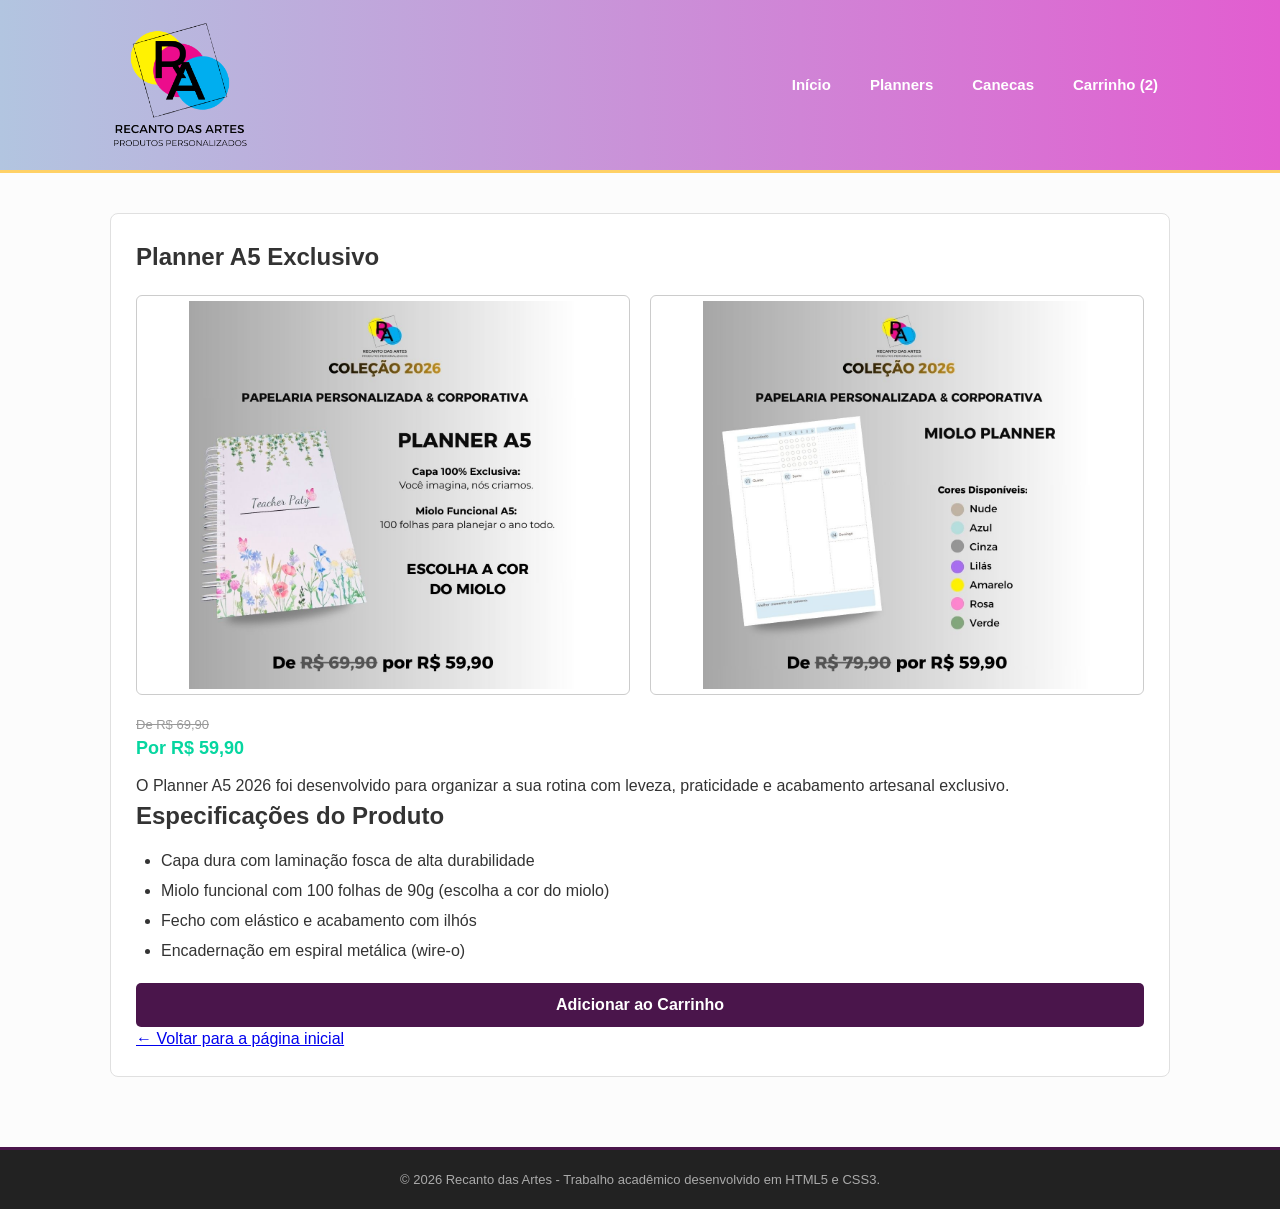
==== commit c49d8872: "Update produto-planner.html" ====
--- a/produto-planner.html
+++ b/produto-planner.html
@@ -113,11 +113,11 @@
             <!-- O QUE FAZ: Caixa em flexbox que alinha as duas fotos do produto lado a lado. -->
             <!-- NO TRABALHO: No CSS usa display: flex para galeria com quebra no mobile; seletor: .produto-imagens. -->
 
-                <img src="img/Planner.jpg" alt="Capa do Planner A5 Coleção 2026">
+                <img src="img/planner.jpg" alt="Capa do Planner A5 Coleção 2026">
                 <!-- O QUE FAZ: Exibe a imagem frontal da capa com descricao acessivel no atributo alt. -->
                 <!-- NO TRABALHO: Foto principal com caminho relativo; seletor no CSS: .produto-imagens img. -->
 
-                <img src="img/Miolo-Planer.jpg" alt="Visualização do miolo funcional do Planner">
+                <img src="img/miolo-planer.jpg" alt="Visualização do miolo funcional do Planner">
                 <!-- O QUE FAZ: Exibe a segunda imagem detalhando o miolo interno do planner. -->
                 <!-- NO TRABALHO: Cumpre o requisito de detalhamento visual com galeria de imagens do produto. -->
 
@@ -199,4 +199,4 @@
 </body>
 <!-- O QUE FAZ: Fecha o corpo da pagina. -->
 </html>
-<!-- O QUE FAZ: Encerra formalmente o documento HTML. -->+<!-- O QUE FAZ: Encerra formalmente o documento HTML. -->
